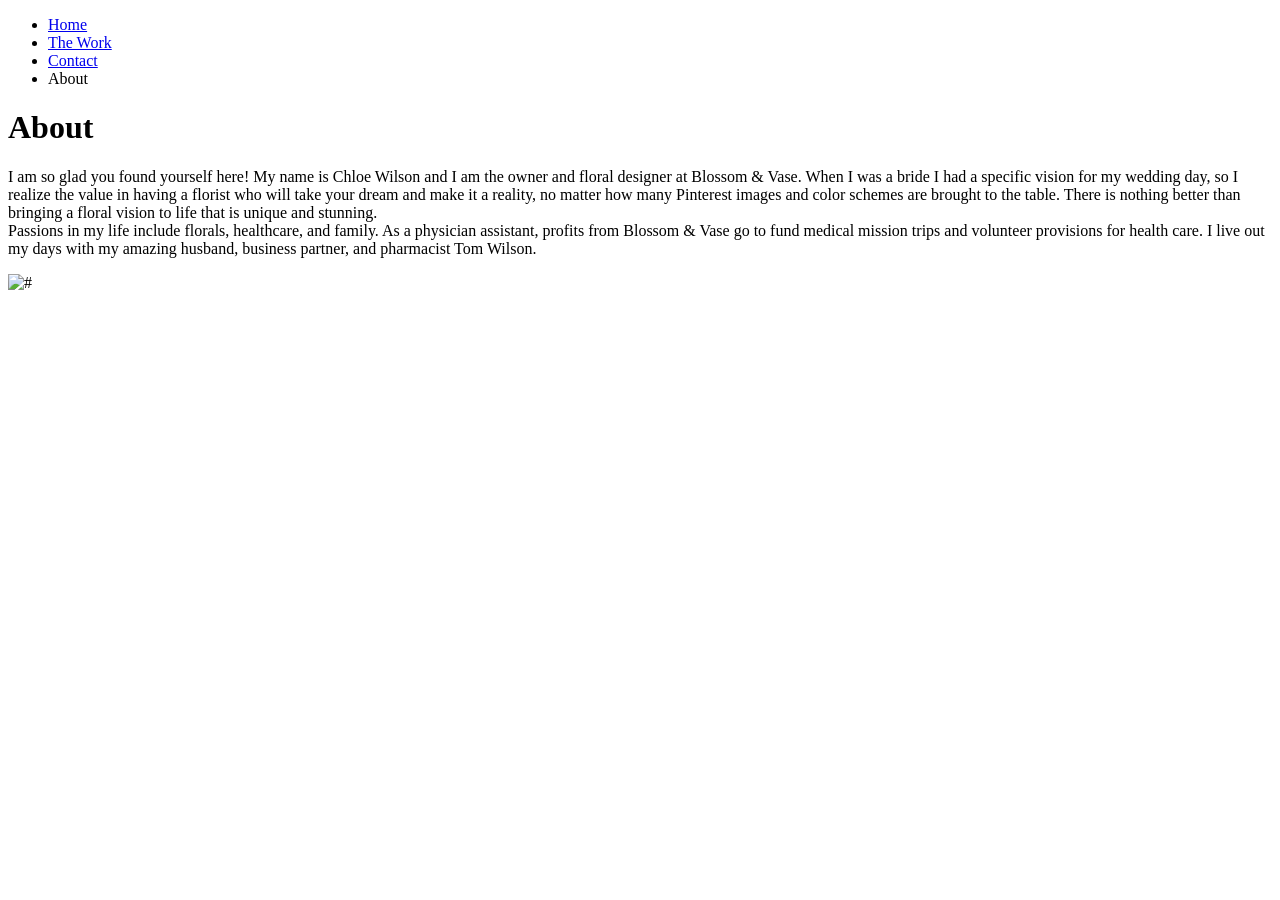
==== about.html @ 0ef19751 "Added basic page structure and text for 'about me' page" ====
<!DOCTYPE html>
<html lang="en">
<head>
  <meta charset="UTF-8">
  <meta name="viewport" content="width=device-width, initial-scale=1.0">
  <title>Blossom and Vase</title>
</head>
<body>
  

  <header>
    <!-- Logo goes here -->
  </header>

  <nav>
    <!-- Not linking to current page and styling the text differently as another indicator of current page -->
    <ul>
      <li class="nav"><a href="#">Home</a></li>
      <li class="nav"><a href="#">The Work</a></li>
      <li class="nav"><a href="#">Contact</a></li>
      <li class="nav current-page">About</li>
    </ul>
  </nav>

  <main>
    <h1>About</h1>
    <p>I am so glad you found yourself here! My name is Chloe Wilson and I am the owner and floral designer at Blossom & Vase. When I was a bride I had a specific vision for my wedding day, so I realize the value in having a florist who will take your dream and make it a reality, no matter how many Pinterest images and color schemes are brought to the table. There is nothing better than bringing a floral vision to life that is unique and stunning.
    <br>
    Passions in my life include florals, healthcare, and family. As a physician assistant, profits from Blossom & Vase go to fund medical mission trips and volunteer provisions for health care. I live out my days with my amazing husband, business partner, and pharmacist Tom Wilson.</p>

    <img src="#" alt="#">
  </main>

  <footer>
    <!-- Social Media and Copyright / disclaimer -->
  </footer>

</body>
</html>
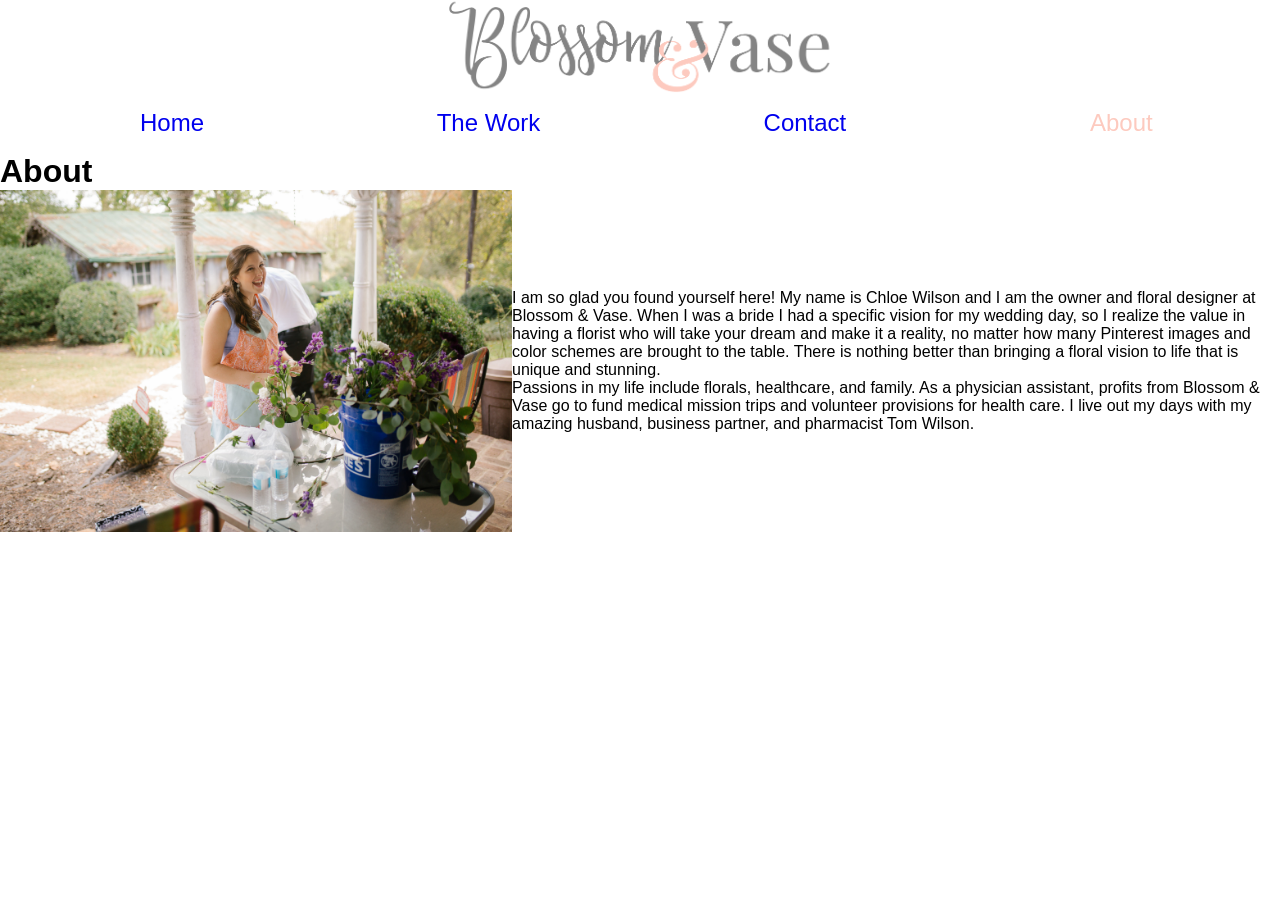
==== commit 852f4280: "Added logo and image, started general styling, added resources directory" ====
--- a/about.html
+++ b/about.html
@@ -3,6 +3,7 @@
 <head>
   <meta charset="UTF-8">
   <meta name="viewport" content="width=device-width, initial-scale=1.0">
+  <link rel="stylesheet" href="style.css">
   <title>Blossom and Vase</title>
 </head>
 <body>
@@ -10,6 +11,7 @@
 
   <header>
     <!-- Logo goes here -->
+    <img src="./resources/Blossom-and-vase_pink.svg" alt="Blossom and Vase logo" class="logo">
   </header>
 
   <nav>
@@ -22,13 +24,17 @@
     </ul>
   </nav>
 
+  
   <main>
     <h1>About</h1>
-    <p>I am so glad you found yourself here! My name is Chloe Wilson and I am the owner and floral designer at Blossom & Vase. When I was a bride I had a specific vision for my wedding day, so I realize the value in having a florist who will take your dream and make it a reality, no matter how many Pinterest images and color schemes are brought to the table. There is nothing better than bringing a floral vision to life that is unique and stunning.
-    <br>
-    Passions in my life include florals, healthcare, and family. As a physician assistant, profits from Blossom & Vase go to fund medical mission trips and volunteer provisions for health care. I live out my days with my amazing husband, business partner, and pharmacist Tom Wilson.</p>
+    
+    <article class="about">
+      <p>I am so glad you found yourself here! My name is Chloe Wilson and I am the owner and floral designer at Blossom & Vase. When I was a bride I had a specific vision for my wedding day, so I realize the value in having a florist who will take your dream and make it a reality, no matter how many Pinterest images and color schemes are brought to the table. There is nothing better than bringing a floral vision to life that is unique and stunning.
+      <br>
+      Passions in my life include florals, healthcare, and family. As a physician assistant, profits from Blossom & Vase go to fund medical mission trips and volunteer provisions for health care. I live out my days with my amazing husband, business partner, and pharmacist Tom Wilson.</p>
 
-    <img src="#" alt="#">
+      <img src="./resources/chloe-about-me.jpg" alt="Chloe assembling arrangements on site at a wedding"class="about">
+    </article>
   </main>
 
   <footer>
--- a/style.css
+++ b/style.css
@@ -0,0 +1,51 @@
+* {
+  /* CSS Reset */
+  margin: 0;
+  padding: 0;
+  font-family: arial;
+}
+
+.logo {
+  max-width: 30vw;
+  display: block;
+  margin: auto;
+}
+
+nav {
+  background-color: white;
+  padding: 1em;
+  white-space: nowrap;
+  position: sticky;
+  top: 0em;
+}
+
+nav li {
+  width: 25%;
+  display: inline-block;
+  text-align: center;
+  font-size: 1.5em;  
+}
+
+nav li a {
+  text-decoration: none;
+}
+
+.current-page {
+  color: #FDCABF;
+}
+
+article.about {
+  display: flex;
+  justify-content: space-between;
+  align-items: center;
+}
+
+article.about img {
+  max-width: 40vw;
+  margin: auto;
+  order: 1;
+}
+
+article.about p {
+  order: 2;
+}
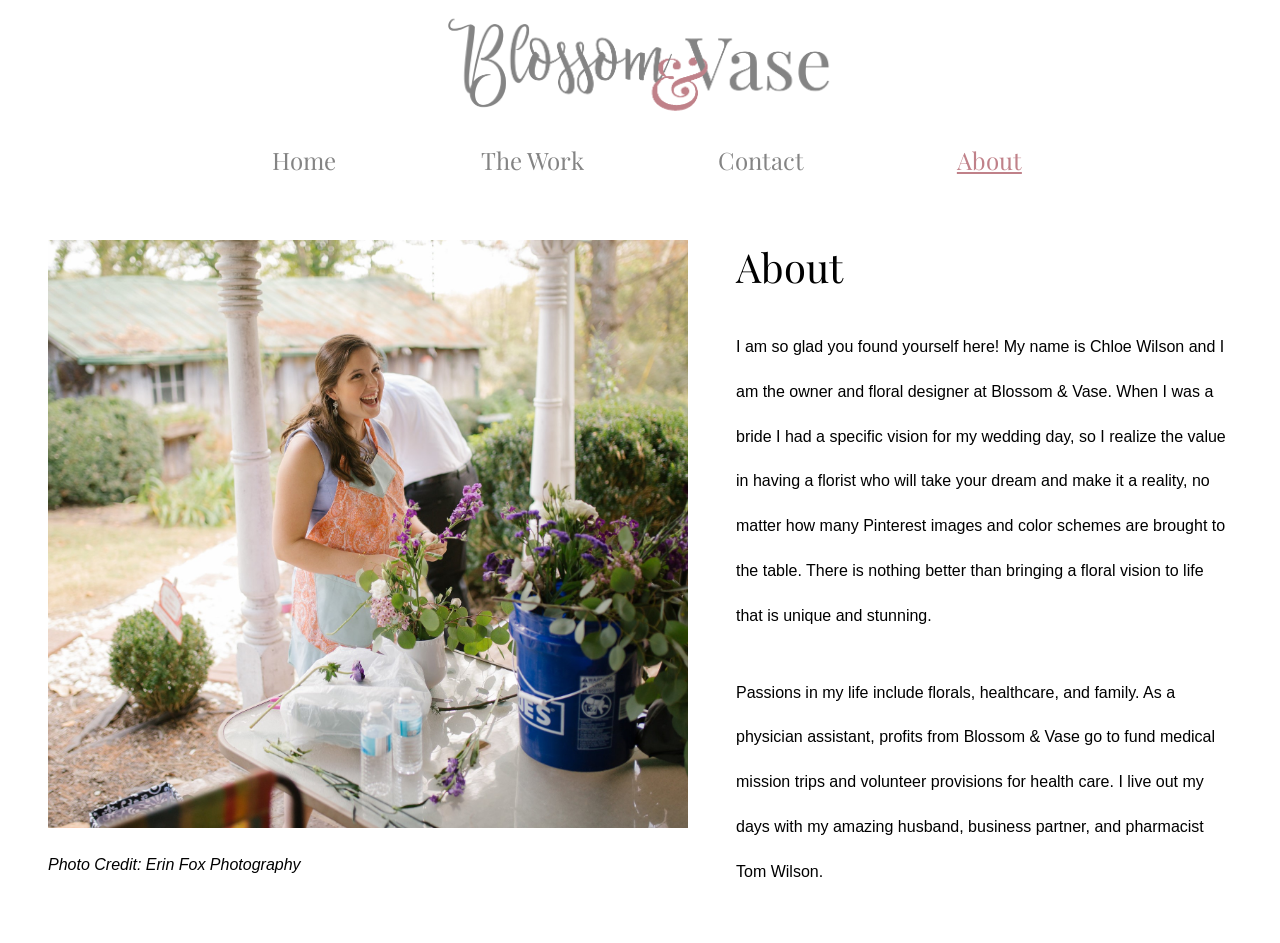
==== commit d3aa222a: "Added more content, a lot of styling and positioning, added resources" ====
--- a/about.html
+++ b/about.html
@@ -4,6 +4,9 @@
   <meta charset="UTF-8">
   <meta name="viewport" content="width=device-width, initial-scale=1.0">
   <link rel="stylesheet" href="style.css">
+
+  <!-- Fonts -->
+  <link href="https://fonts.googleapis.com/css2?family=Playfair+Display&display=swap" rel="stylesheet">
   <title>Blossom and Vase</title>
 </head>
 <body>
@@ -11,7 +14,7 @@
 
   <header>
     <!-- Logo goes here -->
-    <img src="./resources/Blossom-and-vase_pink.svg" alt="Blossom and Vase logo" class="logo">
+    <img src="./resources/Blossom-and-vase.png" alt="Blossom and Vase logo" class="logo">
   </header>
 
   <nav>
@@ -26,14 +29,26 @@
 
   
   <main>
-    <h1>About</h1>
     
     <article class="about">
-      <p>I am so glad you found yourself here! My name is Chloe Wilson and I am the owner and floral designer at Blossom & Vase. When I was a bride I had a specific vision for my wedding day, so I realize the value in having a florist who will take your dream and make it a reality, no matter how many Pinterest images and color schemes are brought to the table. There is nothing better than bringing a floral vision to life that is unique and stunning.
-      <br>
-      Passions in my life include florals, healthcare, and family. As a physician assistant, profits from Blossom & Vase go to fund medical mission trips and volunteer provisions for health care. I live out my days with my amazing husband, business partner, and pharmacist Tom Wilson.</p>
+      <div class="block-text">
+        <h1>About</h1>
+        <p>
+        I am so glad you found yourself here! My name is Chloe Wilson and I am the owner and floral designer at Blossom & Vase. When I was a bride I had a specific vision for my wedding day, so I realize the value in having a florist who will take your dream and make it a reality, no matter how many Pinterest images and color schemes are brought to the table. There is nothing better than bringing a floral vision to life that is unique and stunning. 
+        </p>
+        
+        <p>
+        Passions in my life include florals, healthcare, and family. As a physician assistant, profits from Blossom & Vase go to fund medical mission trips and volunteer provisions for health care. I live out my days with my amazing husband, business partner, and pharmacist Tom Wilson.
+        </p>
+    
+      </div>
+      <div class="photo">
 
-      <img src="./resources/chloe-about-me.jpg" alt="Chloe assembling arrangements on site at a wedding"class="about">
+        <img src="./resources/chloe-about-me.jpg" alt="Chloe assembling arrangements on site at a wedding"class="about">
+
+        <p><i>Photo Credit: Erin Fox Photography</i></p>
+
+      </div>
     </article>
   </main>
 
--- a/style.css
+++ b/style.css
@@ -5,47 +5,76 @@
   font-family: arial;
 }
 
+h1 {
+  font-family: 'Playfair Display', serif;
+  font-size: 2.5rem;
+  font-weight: lighter;
+}
+
 .logo {
   max-width: 30vw;
   display: block;
   margin: auto;
+  margin-bottom: 0;
 }
 
 nav {
   background-color: white;
-  padding: 1em;
+  padding: 1rem 12rem 1rem 12rem;
   white-space: nowrap;
   position: sticky;
   top: 0em;
+  
 }
 
 nav li {
   width: 25%;
   display: inline-block;
   text-align: center;
-  font-size: 1.5em;  
+  font-size: 1.5rem;  
+  
 }
 
 nav li a {
   text-decoration: none;
+  color: #848484;
+  font-family: 'Playfair Display', serif;
+  
+}
+
+nav li a:hover {
+  text-decoration: underline;
 }
 
 .current-page {
-  color: #FDCABF;
+  color: #C08189;
+  text-decoration: underline;
+  font-family: 'Playfair Display', serif;
 }
 
 article.about {
   display: flex;
-  justify-content: space-between;
-  align-items: center;
+  justify-content: center;
+  align-items: flex-start;
 }
 
-article.about img {
-  max-width: 40vw;
-  margin: auto;
+article.about div.photo img {
+  max-width: 50vw;
+  margin: 3rem 1.5rem 1.5rem 3rem;
   order: 1;
 }
 
-article.about p {
+article.about div.block-text {
   order: 2;
+  max-width: 50vw;
+  margin: 3rem 3rem 3rem 1.5rem; 
+}
+
+div.block-text p {
+  margin-top: 2rem;
+  line-height: 2.8rem;
+}
+
+div.photo p {
+  margin: 0rem 1.5rem 3rem 3rem;
 }
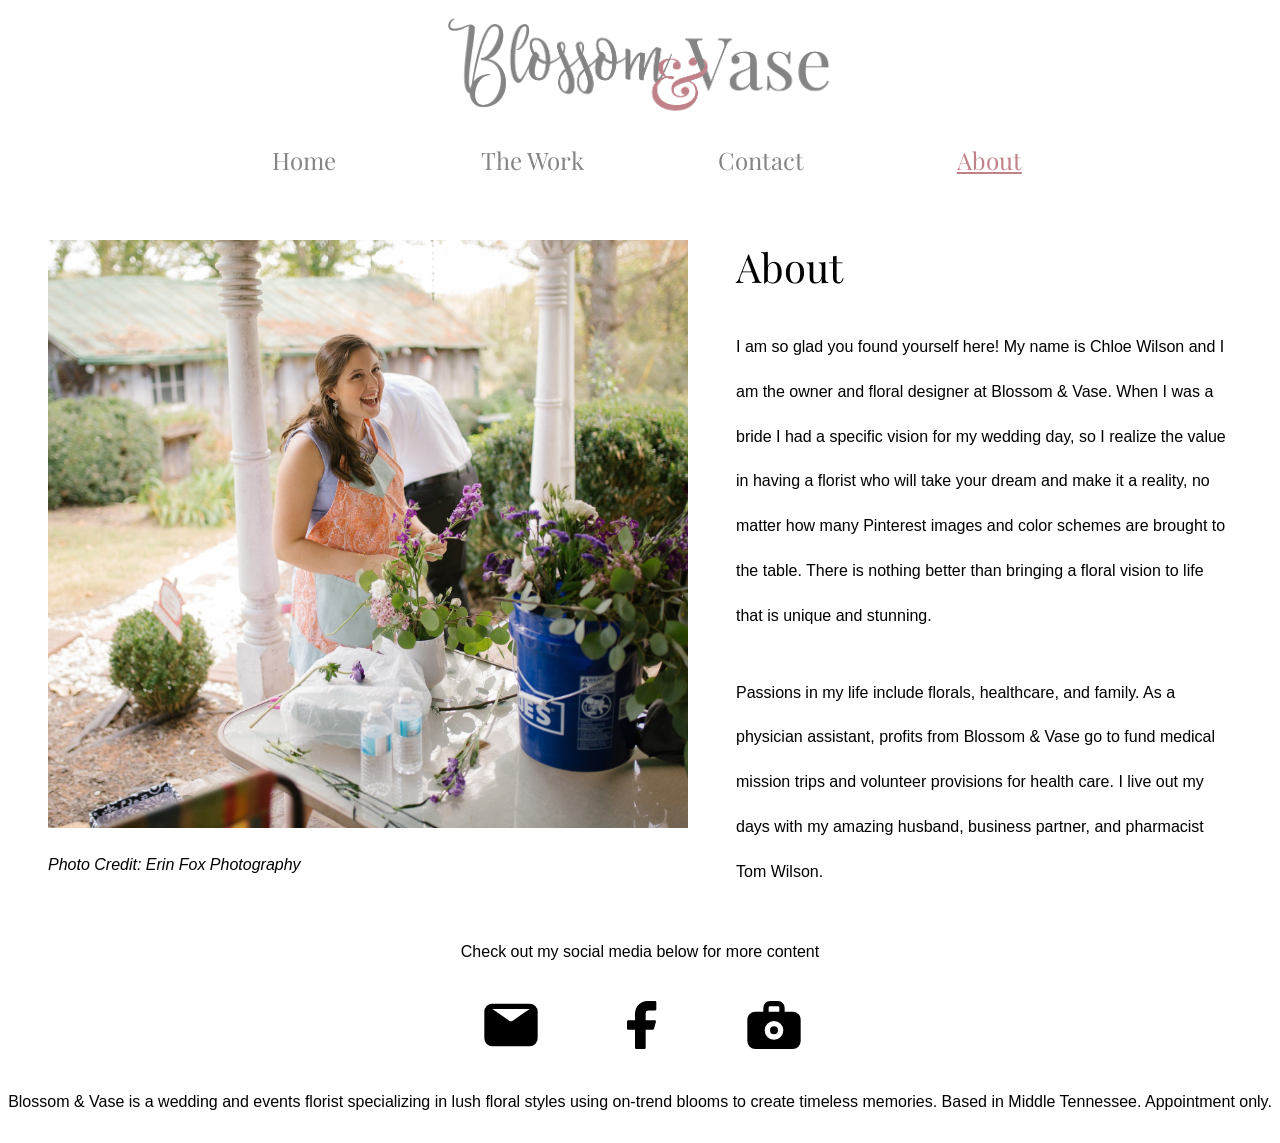
==== commit 67fa384a: "Added icons for social links and built footer" ====
--- a/about.html
+++ b/about.html
@@ -54,6 +54,13 @@
 
   <footer>
     <!-- Social Media and Copyright / disclaimer -->
+    <p>Check out my social media below for more content</p>
+    <ul>
+      <li class="social"><a href="#"><img src="./resources/email.svg" alt="email icon link"></a></li>
+      <li class="social"><a href="#"><img src="./resources/facebook.svg" alt="facebook icon link"></a></li>
+      <li class="social"><a href="#"><img src="./resources/camera.svg" alt="instagram icon link"></a></li>
+    </ul>
+    <p class="copyright">Blossom & Vase is a wedding and events florist specializing in lush floral styles using on-trend blooms to create timeless memories. Based in Middle Tennessee. Appointment only.</p>
   </footer>
 
 </body>
--- a/style.css
+++ b/style.css
@@ -77,4 +77,30 @@
 
 div.photo p {
   margin: 0rem 1.5rem 3rem 3rem;
-}+}
+
+footer p {
+  text-align: center;
+}
+
+footer p.copyright {
+  margin-bottom: 2rem;
+}
+
+footer ul {
+  max-width: 30vw;
+  margin: auto;
+  white-space: nowrap;
+}
+
+footer li {
+  width: 33%;
+  display: inline-block;
+  text-align: center;
+  
+}
+
+footer li img {
+  max-height: 4rem;
+  padding: 2rem 0rem;
+}
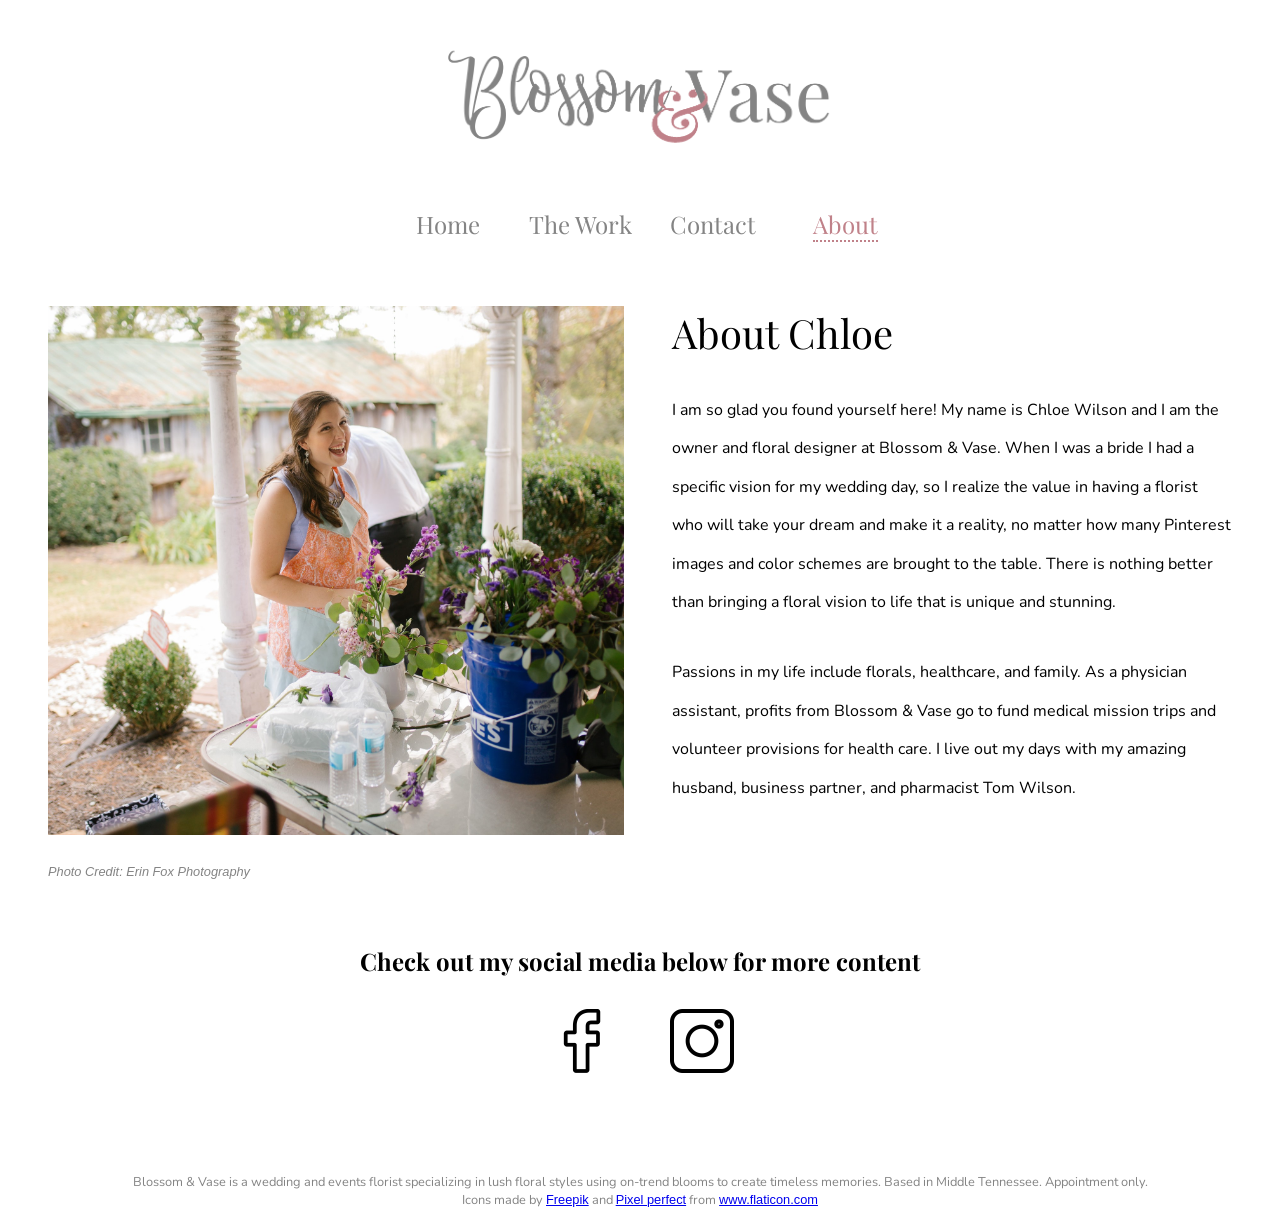
==== commit 3b06308e: "added new icons from flaticon and continued with styling and sizing" ====
--- a/about.html
+++ b/about.html
@@ -6,7 +6,7 @@
   <link rel="stylesheet" href="style.css">
 
   <!-- Fonts -->
-  <link href="https://fonts.googleapis.com/css2?family=Playfair+Display&display=swap" rel="stylesheet">
+  <link href="https://fonts.googleapis.com/css2?family=Nunito&family=Playfair+Display&display=swap" rel="stylesheet">
   <title>Blossom and Vase</title>
 </head>
 <body>
@@ -23,7 +23,7 @@
       <li class="nav"><a href="#">Home</a></li>
       <li class="nav"><a href="#">The Work</a></li>
       <li class="nav"><a href="#">Contact</a></li>
-      <li class="nav current-page">About</li>
+      <li class="nav current-page"><p>About</p></li>
     </ul>
   </nav>
 
@@ -32,7 +32,7 @@
     
     <article class="about">
       <div class="block-text">
-        <h1>About</h1>
+        <h1>About Chloe</h1>
         <p>
         I am so glad you found yourself here! My name is Chloe Wilson and I am the owner and floral designer at Blossom & Vase. When I was a bride I had a specific vision for my wedding day, so I realize the value in having a florist who will take your dream and make it a reality, no matter how many Pinterest images and color schemes are brought to the table. There is nothing better than bringing a floral vision to life that is unique and stunning. 
         </p>
@@ -54,13 +54,14 @@
 
   <footer>
     <!-- Social Media and Copyright / disclaimer -->
-    <p>Check out my social media below for more content</p>
+    <h2>Check out my social media below for more content</h2>
     <ul>
-      <li class="social"><a href="#"><img src="./resources/email.svg" alt="email icon link"></a></li>
-      <li class="social"><a href="#"><img src="./resources/facebook.svg" alt="facebook icon link"></a></li>
-      <li class="social"><a href="#"><img src="./resources/camera.svg" alt="instagram icon link"></a></li>
+      <li class="social"><a href="https://www.facebook.com/blossomandvase"><img src="./resources/png/003-facebook-1.png" alt="facebook icon link"></a></li>
+      <li class="social"><a href="https://www.instagram.com/blossomandvase"><img src="./resources/png/004-instagram.png" alt="instagram icon link"></a></li>
     </ul>
-    <p class="copyright">Blossom & Vase is a wedding and events florist specializing in lush floral styles using on-trend blooms to create timeless memories. Based in Middle Tennessee. Appointment only.</p>
+    <p class="copyright">Blossom & Vase is a wedding and events florist specializing in lush floral styles using on-trend blooms to create timeless memories. Based in Middle Tennessee. Appointment only.
+    <br> 
+    Icons made by <a href="https://www.flaticon.com/authors/freepik" title="Freepik">Freepik</a> and <a href="https://www.flaticon.com/authors/pixel-perfect" title="Pixel perfect">Pixel perfect</a> from <a href="https://www.flaticon.com/"     title="Flaticon">www.flaticon.com</a></p>
   </footer>
 
 </body>
--- a/style.css
+++ b/style.css
@@ -11,16 +11,21 @@
   font-weight: lighter;
 }
 
+p {
+  font-family: 'Nunito', sans-serif;
+}
+
 .logo {
   max-width: 30vw;
   display: block;
   margin: auto;
   margin-bottom: 0;
+  padding: 2rem 0rem;
 }
 
 nav {
   background-color: white;
-  padding: 1rem 12rem 1rem 12rem;
+  padding: 1rem 24rem 1rem 24rem;
   white-space: nowrap;
   position: sticky;
   top: 0em;
@@ -43,14 +48,16 @@
 }
 
 nav li a:hover {
-  text-decoration: underline;
+  border-bottom: 2px dotted #848484;
 }
 
-.current-page {
+.current-page p {
+  display: inline-block;
   color: #C08189;
-  text-decoration: underline;
+  border-bottom: 2px dotted #C08189;
   font-family: 'Playfair Display', serif;
 }
+
 
 article.about {
   display: flex;
@@ -59,24 +66,35 @@
 }
 
 article.about div.photo img {
-  max-width: 50vw;
+  max-width: 45vw;
   margin: 3rem 1.5rem 1.5rem 3rem;
   order: 1;
 }
 
 article.about div.block-text {
   order: 2;
-  max-width: 50vw;
+  max-width: 45vw;
   margin: 3rem 3rem 3rem 1.5rem; 
 }
 
 div.block-text p {
   margin-top: 2rem;
-  line-height: 2.8rem;
+  line-height: 2.4rem;
 }
 
 div.photo p {
+  color: #848484;
+  font-size: 0.8rem;
   margin: 0rem 1.5rem 3rem 3rem;
+}
+
+footer {
+  padding: 1rem 1rem 1rem 1rem;
+}
+
+footer h2 {
+  text-align: center;
+  font-family: 'Playfair Display', serif;
 }
 
 footer p {
@@ -84,17 +102,18 @@
 }
 
 footer p.copyright {
-  margin-bottom: 2rem;
+  font-size: 0.8rem;
+  color: #848484;
 }
 
 footer ul {
-  max-width: 30vw;
+  max-width: 18vw;
   margin: auto;
   white-space: nowrap;
 }
 
 footer li {
-  width: 33%;
+  width: 50%;
   display: inline-block;
   text-align: center;
   
@@ -102,5 +121,5 @@
 
 footer li img {
   max-height: 4rem;
-  padding: 2rem 0rem;
+  padding: 2rem 0rem 6rem 0rem;
 }
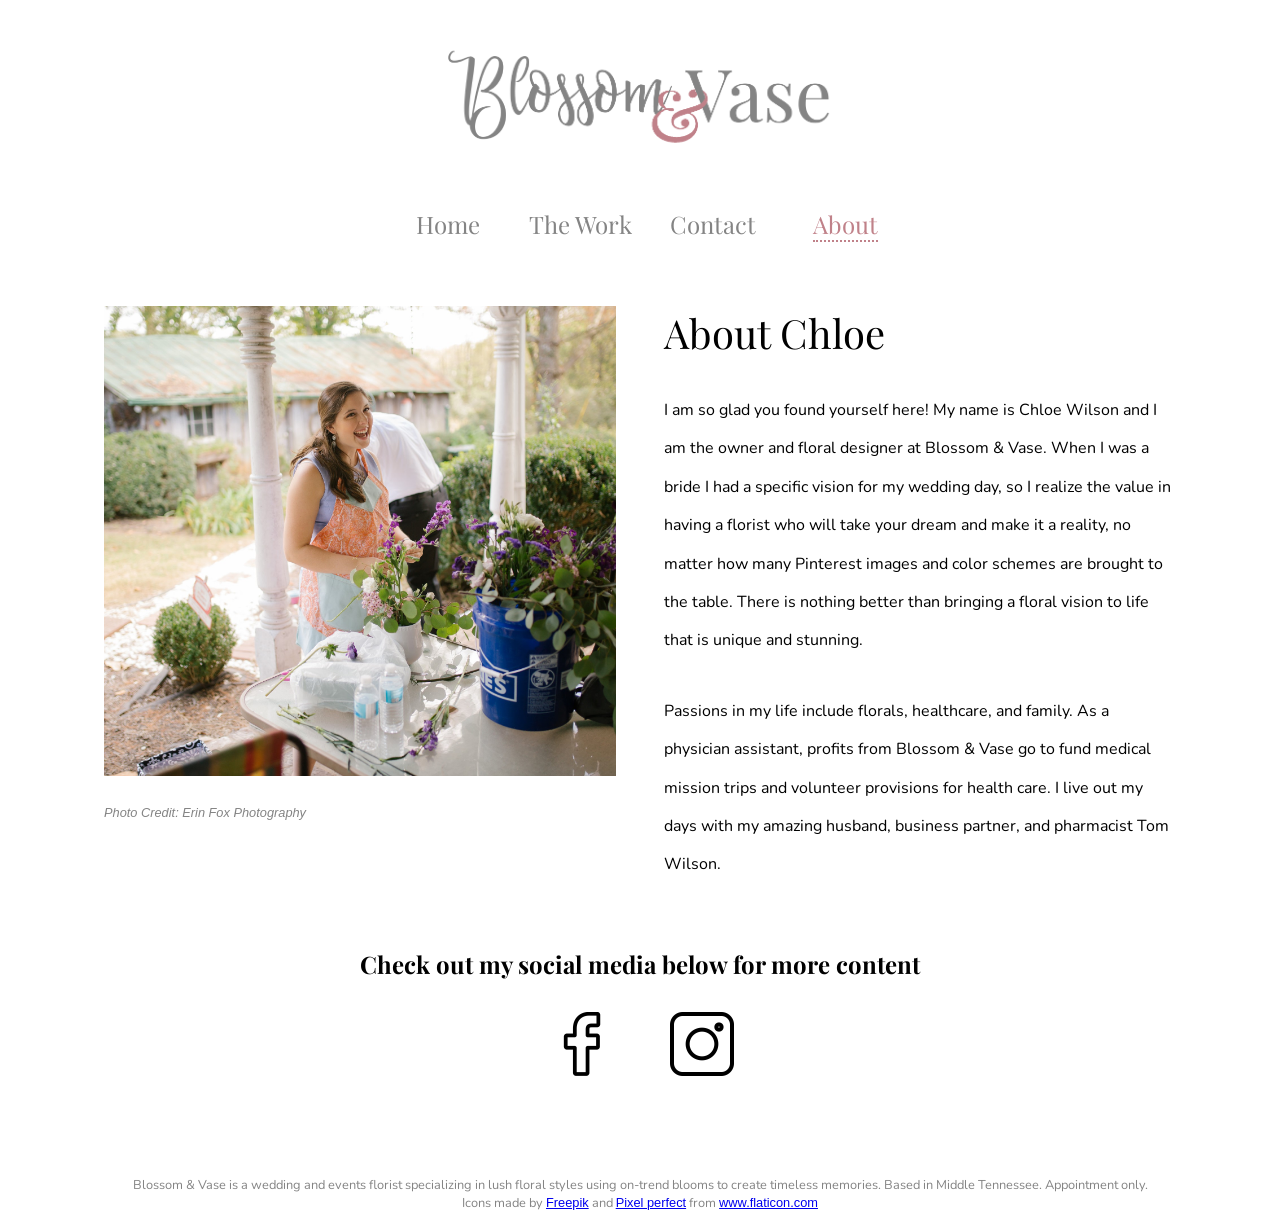
==== commit 31e8434b: "Increased main margin and added comments" ====
--- a/about.html
+++ b/about.html
@@ -23,6 +23,7 @@
       <li class="nav"><a href="#">Home</a></li>
       <li class="nav"><a href="#">The Work</a></li>
       <li class="nav"><a href="#">Contact</a></li>
+      <!-- Made current-page a paragraph so that it can be styled as inline-block and border-bottom works appropriately as a replacement for text-decoration underline -->
       <li class="nav current-page"><p>About</p></li>
     </ul>
   </nav>
--- a/style.css
+++ b/style.css
@@ -66,14 +66,14 @@
 }
 
 article.about div.photo img {
-  max-width: 45vw;
+  max-width: 40vw;
   margin: 3rem 1.5rem 1.5rem 3rem;
   order: 1;
 }
 
 article.about div.block-text {
   order: 2;
-  max-width: 45vw;
+  max-width: 40vw;
   margin: 3rem 3rem 3rem 1.5rem; 
 }
 
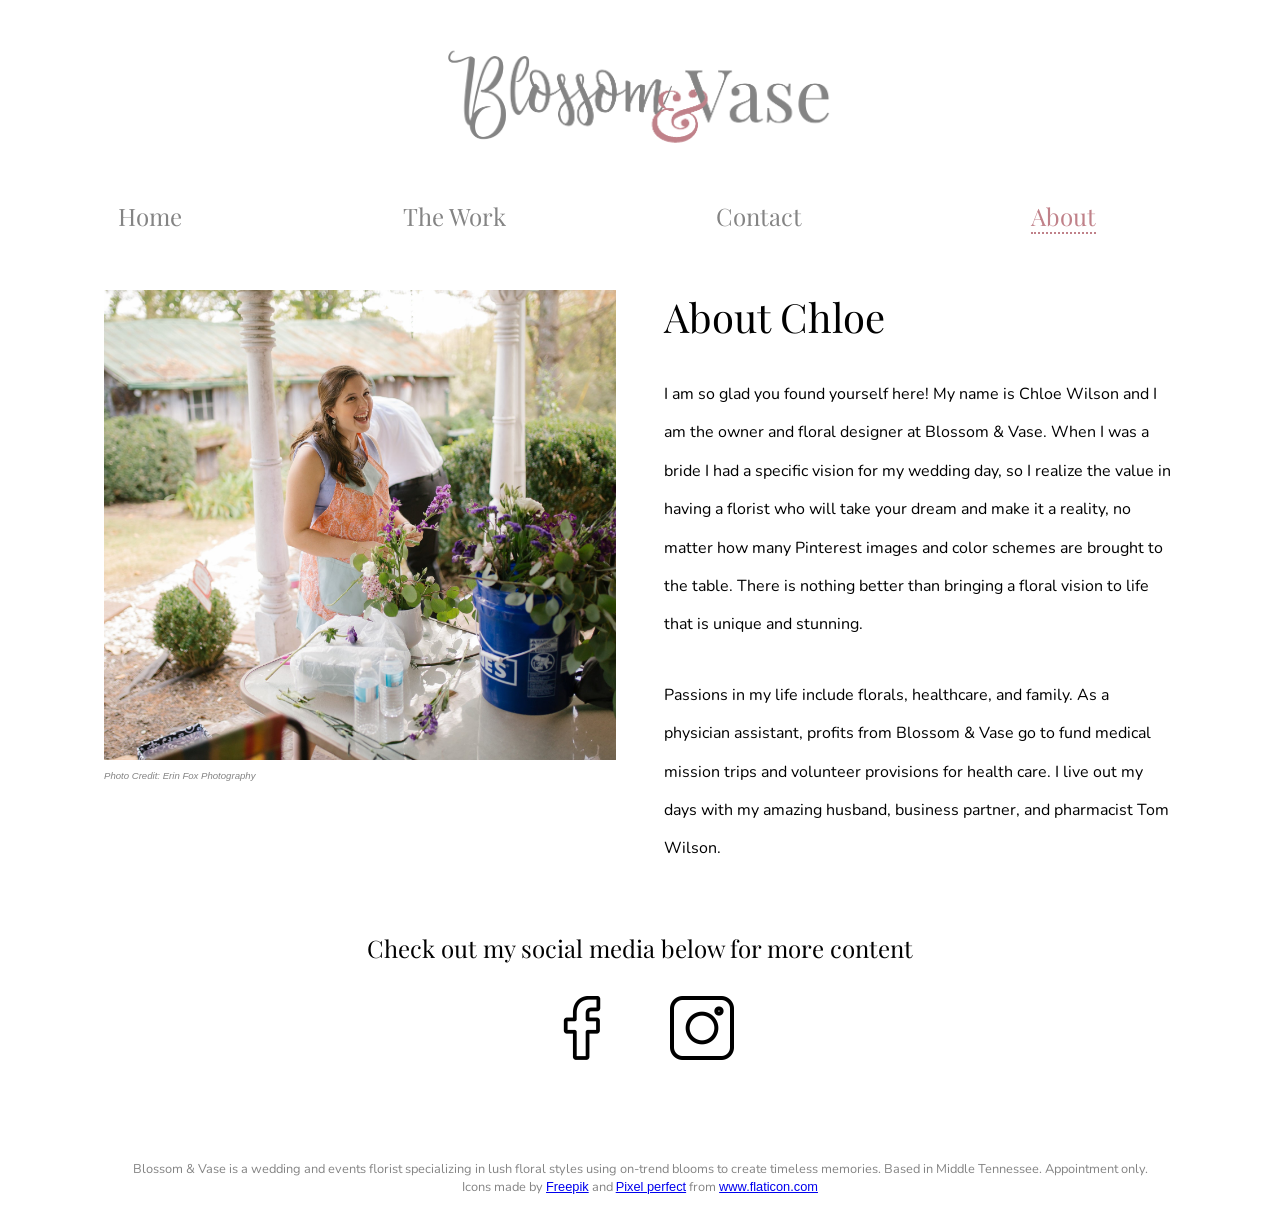
==== commit fba82da2: "Adding media queries and tinkering with flexbox" ====
--- a/about.html
+++ b/about.html
@@ -7,7 +7,7 @@
 
   <!-- Fonts -->
   <link href="https://fonts.googleapis.com/css2?family=Nunito&family=Playfair+Display&display=swap" rel="stylesheet">
-  <title>Blossom and Vase</title>
+  <title>Meet Chloe - Blossom and Vase</title>
 </head>
 <body>
   
--- a/style.css
+++ b/style.css
@@ -8,7 +8,7 @@
 h1 {
   font-family: 'Playfair Display', serif;
   font-size: 2.5rem;
-  font-weight: lighter;
+  font-weight: normal;
 }
 
 p {
@@ -25,7 +25,8 @@
 
 nav {
   background-color: white;
-  padding: 1rem 24rem 1rem 24rem;
+  max-width: 1200px;
+  padding: 0.5rem 0rem;
   white-space: nowrap;
   position: sticky;
   top: 0em;
@@ -67,7 +68,7 @@
 
 article.about div.photo img {
   max-width: 40vw;
-  margin: 3rem 1.5rem 1.5rem 3rem;
+  margin: 3rem 1.5rem 0.3rem 3rem;
   order: 1;
 }
 
@@ -82,9 +83,10 @@
   line-height: 2.4rem;
 }
 
+
 div.photo p {
   color: #848484;
-  font-size: 0.8rem;
+  font-size: 0.6rem;
   margin: 0rem 1.5rem 3rem 3rem;
 }
 
@@ -95,6 +97,7 @@
 footer h2 {
   text-align: center;
   font-family: 'Playfair Display', serif;
+  font-weight: normal;
 }
 
 footer p {
@@ -123,3 +126,33 @@
   max-height: 4rem;
   padding: 2rem 0rem 6rem 0rem;
 }
+
+/* MEDIA QUERIES */
+@media screen and (max-width: 800px) {
+
+  article {
+    flex-direction: column;
+    justify-content: center;
+  }
+
+  article.about div.photo img, article.about div.block-text {
+  
+    max-width: 90vw;
+    margin-left: 1.5rem;
+    margin-right: 1.5rem;
+  }  
+
+
+
+  div.photo p {
+    max-width: 90vw;
+    margin-bottom: 0;
+    
+  }
+
+
+
+
+
+
+}
